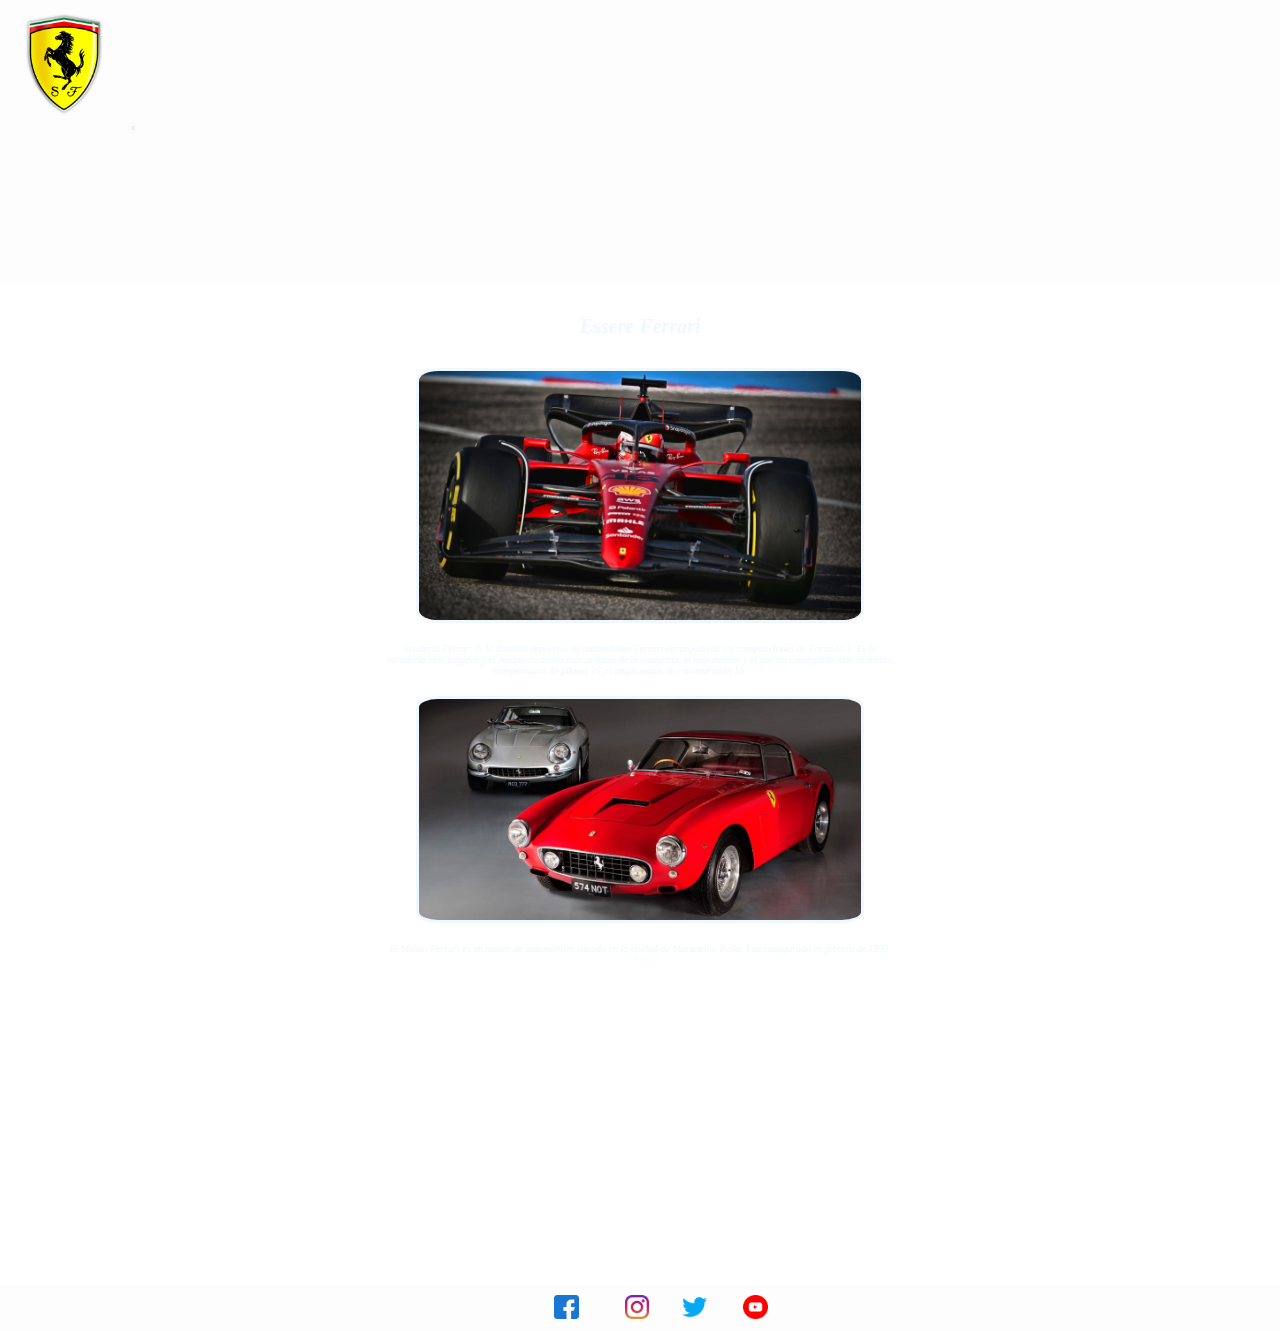
==== index.html @ 16c1b0e4 "pre entrega 2 v1" ====
<!DOCTYPE html>
<html lang="en">
<head>
    <meta charset="UTF-8">
    <meta name="viewport" content="width=device-width, initial-scale=1.0">
    <link href="https://cdn.jsdelivr.net/npm/bootstrap@5.3.1/dist/css/bootstrap.min.css" rel="stylesheet" integrity="sha384-4bw+/aepP/YC94hEpVNVgiZdgIC5+VKNBQNGCHeKRQN+PtmoHDEXuppvnDJzQIu9" crossorigin="anonymous">
    <link rel="shortcut icon" href="./imagenes/icono pestana negro.png"
    type="image/x-icon">
    <title> FERRARI </title>
    <link rel="stylesheet" href="./css/estilos.css">
</head>
<body class="fondo">
    
    

    <header> 
        
       
        
        <nav class="navbar   ">
            <div class="container-fluid">
              <a class="navbar-brand" href="#">
                <img src="imagenes/ferrari-emblem-vector-logo.png" alt="logobarra" class="logobarra">
              </a>
              <button class="navbar-toggler" type="button" data-bs-toggle="collapse" data-bs-target="#navbarNav" aria-controls="navbarNav" aria-expanded="false" aria-label="Toggle navigation">
                <span class="navbar-toggler-icon"></span>
              </button>
              <div class="collapse navbar-collapse" id="navbarNav">
                <ul class="navbar-nav">
                  <li class="nav-item">
                    <a class="nav-link"  href="index.html">inicio</a>
                  </li>
                  <li class="nav-item">
                    <a class="nav-link" href="./paginas/street.html">street</a>
                  </li>
                  <li class="nav-item">
                    <a class="nav-link" href="./paginas/scuderia.html">scuderia</a>
                  </li>
                  <li class="nav-item">
                    <a class="nav-link " href="./paginas/historia.html">historia</a>
                  </li>
                  <li class="nav-item">
                    <a class="nav-link " href="./paginas/sobrenosotros.html">sobre nosotros</a>
                  </li>
                </ul>
              </div>
            </div>
          </nav>

    </header>

    <main>
        
        <h1>Essere Ferrari</h1><!-- titulo pagina principal -->
            
            <img src="./imagenes/f1 inicio 1.jpg" alt="f1 inicio" class="img1 imgr">
            <div class="noticia1">
            <p> Scuderia Ferrari es la división deportiva de automóviles Ferrari encargada de las competiciones de Fórmula 1. Es la escudería más longeva y el equipo en activo más antiguo de la categoría, el más exitoso y el que ha conseguido más victorias, campeonatos de pilotos 15 y campeonatos de constructores 16 </p>
            <a href="./paginas/scuderia.html"> VER MAS</a>
            </div>


    </main>

    <section>
        
        <img src="./imagenes/ferrari clasico.jpg" alt="clasico inicio" class="img2 imgr">
        <div class="noticia1">
        <p>El Museo Ferrari es un museo de automóviles situado en la ciudad de Maranello, Italia. Fue inaugurado en febrero de 1990. </p>
        <a href="./paginas/historia.html"> VER MAS</a>
        </div>

    </section>

    <footer>
        
            <a href="https://www.facebook.com/Ferrari">Facebook</a>
            <img src="./imagenes/facebook.png" alt="facebook" class="facebook">
            <a href="https://www.instagram.com/ferrari/">Instagram</a>
            <img src="./imagenes/instagram.png" alt="instagram" class="instagram" >
            <a href="https://twitter.com/Ferrari">Twitter</a>
            <img src="./imagenes/twitter.png" alt="twitter" class="twitter">
            <a href="https://www.youtube.com/user/ferrariworld">Youtube</a>
            <img src="./imagenes/youtube.png" alt="youtube" class="youtube">
            
        
        
    </footer>
    <script src="https://cdn.jsdelivr.net/npm/bootstrap@5.3.1/dist/js/bootstrap.bundle.min.js" integrity="sha384-HwwvtgBNo3bZJJLYd8oVXjrBZt8cqVSpeBNS5n7C8IVInixGAoxmnlMuBnhbgrkm" crossorigin="anonymous"></script>

</body>
</html>
---- css/estilos.css ----
html{
    font-size: 62.5%;
}
*{
   margin: 0;
   padding: 0; 
   box-sizing: border-box;
}
body{color: aliceblue;
    text-decoration: aliceblue;
    font-style: italic;
}
.fondo{
   
 background-image: url("../imagenes/telon-fondo-textura-tela-tenida-oscura.jpg"); 
    background-position: center;
 background-repeat: no-repeat;
   background-size: cover;
   
}
header  {
    background-color: rgba(252, 252, 252, 0.637);
    
    

    
   

}
.nav-item{
    display: flex;
    justify-content: space-around;
    align-items: center;
}
.logobarra {
    display: inline-block;
    width: 10%;
    height: 10%;
    
    

}
    


ul{
    
    
    list-style-type: none;
    
}
ul li{
    
    
    display: inline-block;
    
    padding-top: 10px;
    padding-left: 30px;
    padding-right: 30px;
    padding-bottom: 10px;
    
}
.imgr{
    border-radius: 5%;
    border-style: solid;
    margin: auto;
    width: 35%;
}
.historia{
    display: block;
    margin: auto;
}

a{
    color: rgb(253, 253, 253);
    text-decoration: none;
    
    
}
.img1{
    display: block;
    width: 35%;
    height: 35%;
    margin: auto;
    
}
.img2{
    display: block;
    width: 35%;
    height: 35%;
    margin: auto;
}
h1{
    text-align: center;
    padding-top: 30px;
    padding-bottom: 30px;
   
}
p{
    display: inline;
   
}
.noticia1{
    margin: 20px 30% 20px 30%;
    text-align: center;

    
    
}

footer{
    display: inline-block;
    text-align: center;
    background-color: rgba(252, 252, 252, 0.637) ;
    padding-top: 10px;
    padding-left: 30px;
    padding-right: 30px;
    padding-bottom: 10px;
}
.facebook{
    height: 2%;
    width: 2%;
}
.instagram{
    height: 2%;
    width: 2%;
}
.twitter{
    height: 2%;
    width: 2%;
}
.youtube{
    height: 2%;
    width: 2%;
}
h2{
    text-align: center;
    margin-top: 10px;
    margin-bottom: 10px;
}
 

h3{
    text-align: center;
    margin-top: 10px;
    margin-bottom: 10px;
    font-size: 200%;
}

h4{
    text-align: center;
    margin-top: 10px;
    margin-bottom: 10px;
    font-size: 200%;
}



.grid-container{
    display: grid;
    grid-template-columns: 1fr 1fr;
    grid-template-rows: 1fr 1fr;
    grid-row-gap: 30%;
    margin-top: 5%;

}
.corporativo{
    display: grid;
}

.grid-item1{
    display: grid;
    text-align: center;
    justify-content: center;
    align-items: center;
}
.grid-item2{
    display: grid;
    text-align: center;
    justify-content: center;
    align-items: center;
    justify-self: left;
}

footer{
    margin-top: 300px;
}
.catalogo-1{
    margin-left: 15%;
    display: grid;
    grid-template-columns: 1fr 1fr;
    grid-template-rows: 1fr 1fr ;
    
    

}
.formulario{
    border-style: solid;
    border-radius: 5%;
    border-color: aliceblue;
    padding: 20%;
}
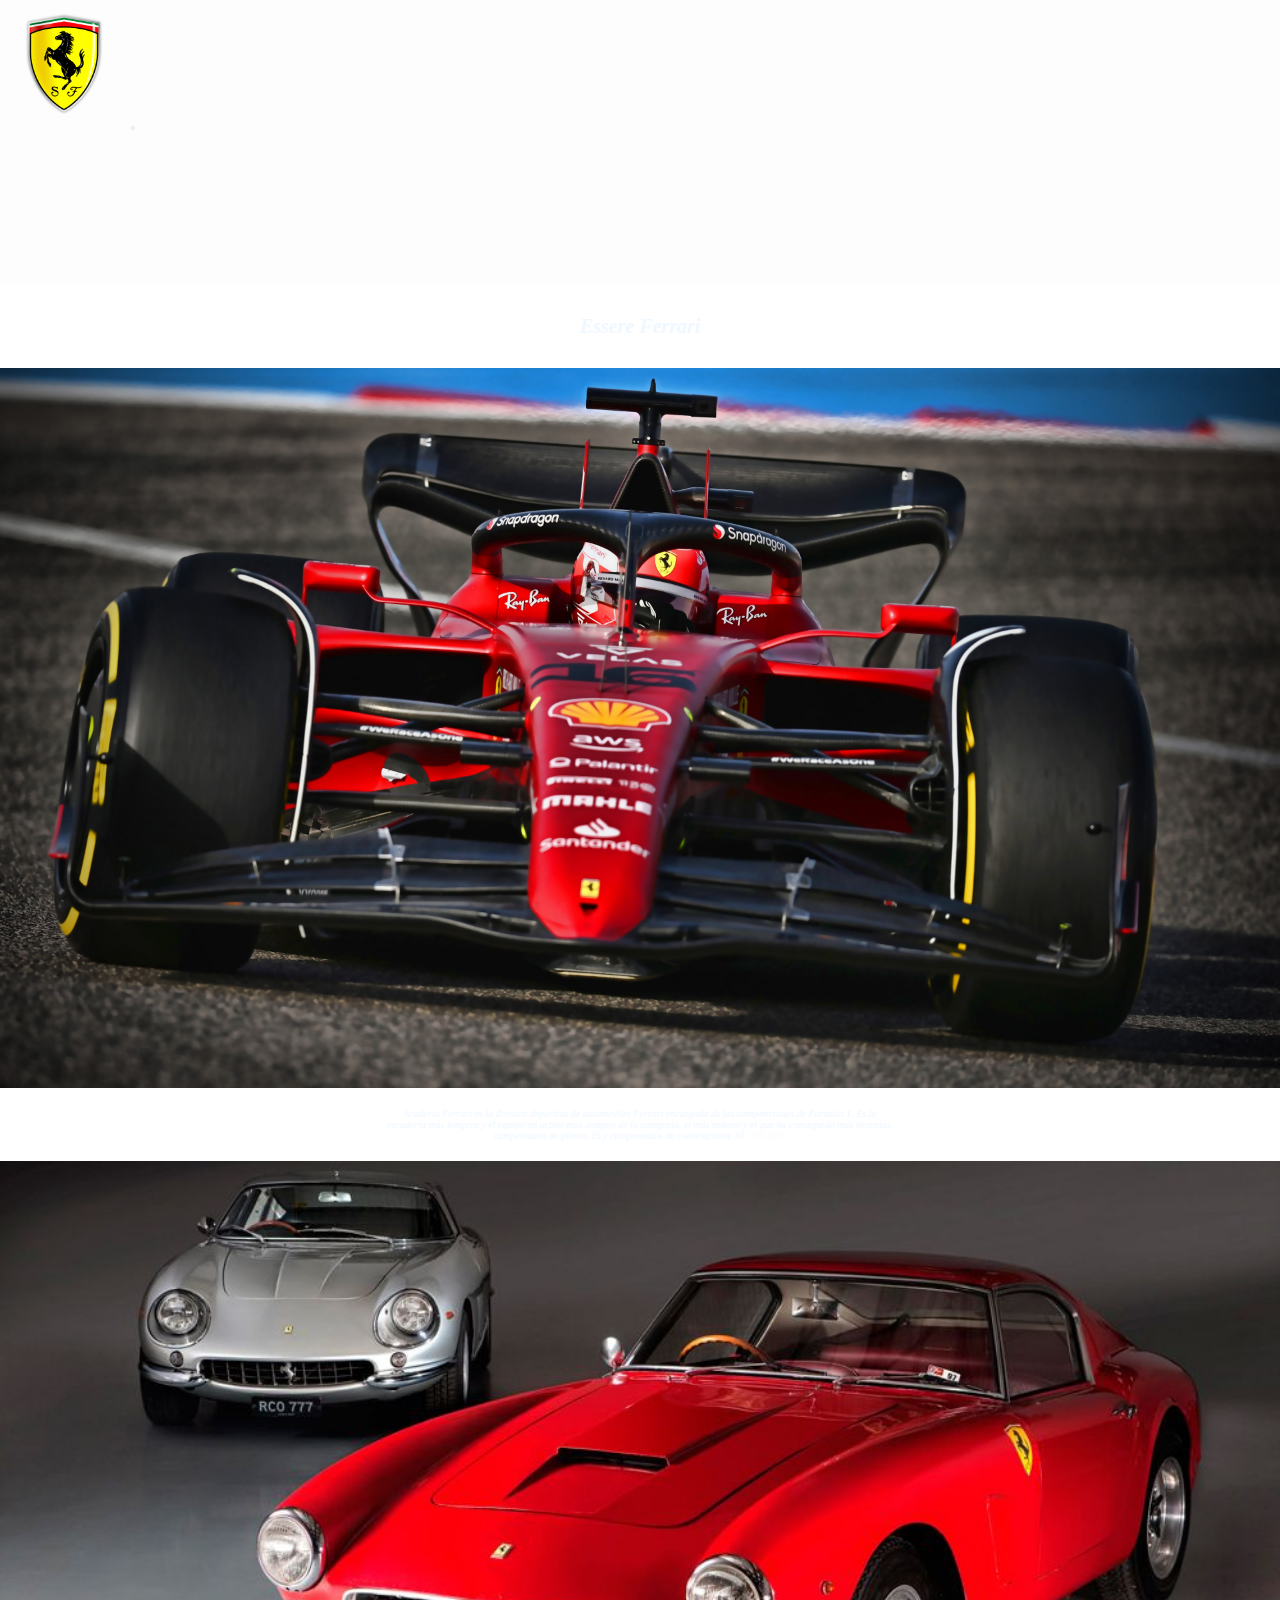
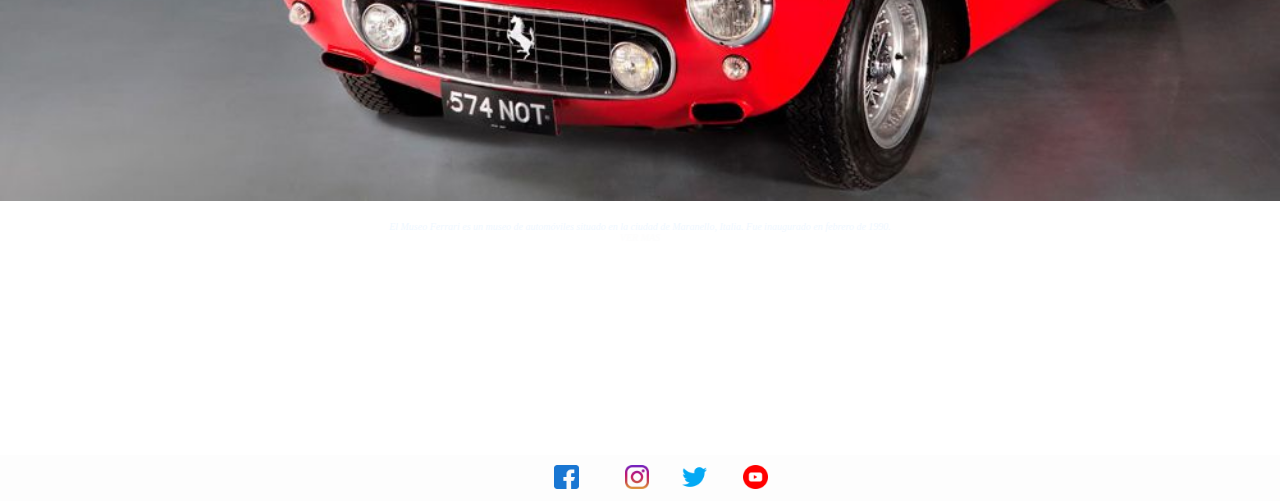
==== commit b5ad3c7b: "foto total" ====
--- a/index.html
+++ b/index.html
@@ -53,7 +53,7 @@
         
         <h1>Essere Ferrari</h1><!-- titulo pagina principal -->
             
-            <img src="./imagenes/f1 inicio 1.jpg" alt="f1 inicio" class="img1 imgr">
+            <img src="./imagenes/f1 inicio 1.jpg" alt="f1 inicio" class="img3 ">
             <div class="noticia1">
             <p> Scuderia Ferrari es la división deportiva de automóviles Ferrari encargada de las competiciones de Fórmula 1. Es la escudería más longeva y el equipo en activo más antiguo de la categoría, el más exitoso y el que ha conseguido más victorias, campeonatos de pilotos 15 y campeonatos de constructores 16 </p>
             <a href="./paginas/scuderia.html"> VER MAS</a>
@@ -64,7 +64,7 @@
 
     <section>
         
-        <img src="./imagenes/ferrari clasico.jpg" alt="clasico inicio" class="img2 imgr">
+        <img src="./imagenes/ferrari clasico.jpg" alt="clasico inicio" class="img3 ">
         <div class="noticia1">
         <p>El Museo Ferrari es un museo de automóviles situado en la ciudad de Maranello, Italia. Fue inaugurado en febrero de 1990. </p>
         <a href="./paginas/historia.html"> VER MAS</a>
--- a/css/estilos.css
+++ b/css/estilos.css
@@ -41,6 +41,7 @@
     
 
 }
+
     
 
 
@@ -82,6 +83,13 @@
     display: block;
     width: 35%;
     height: 35%;
+    margin: auto;
+    
+}
+.img3{
+    display: block;
+    width: 100%;
+   
     margin: auto;
     
 }
@@ -184,7 +192,7 @@
 }
 
 footer{
-    margin-top: 300px;
+    margin-top: 15%;
 }
 .catalogo-1{
     margin-left: 15%;
@@ -194,10 +202,35 @@
     
     
 
+}
+.video{
+    border-style: solid;
+    border-radius: 5%;
+    border-color: aliceblue;
 }
 .formulario{
     border-style: solid;
     border-radius: 5%;
     border-color: aliceblue;
     padding: 20%;
+}
+@media screen and (max-width:600px) {
+     .grid-container{
+        grid-template-columns: 1fr;
+        grid-template-rows: 1fr 1fr 1fr 1fr;
+        grid-row-gap: 5%;
+    }
+    .catalogo-1{
+        grid-template-columns: 1fr;
+        grid-template-rows: 1fr 1fr 1fr 1fr;
+        grid-row-gap: 5%;
+        
+    }
+    .grid-item2{
+        justify-self: center;
+    }
+    
+    .video{
+        width: auto;
+    }
 }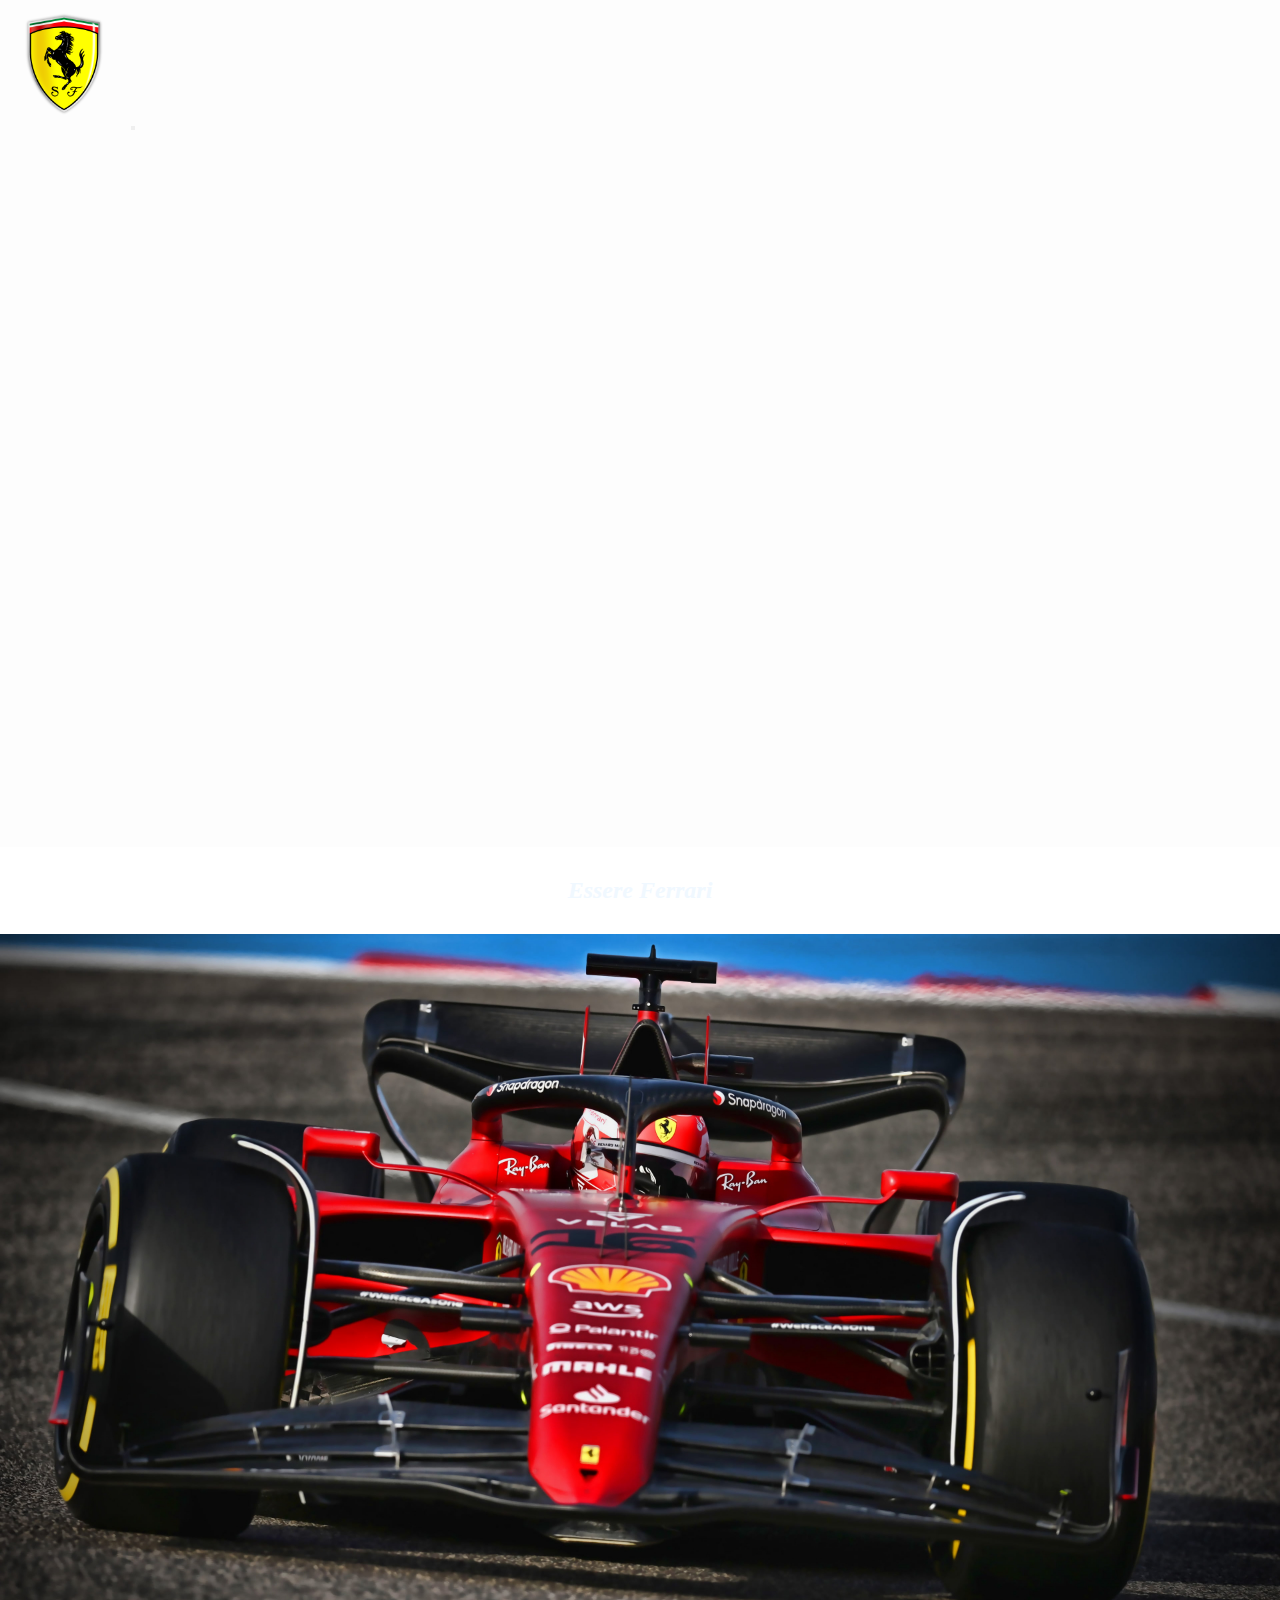
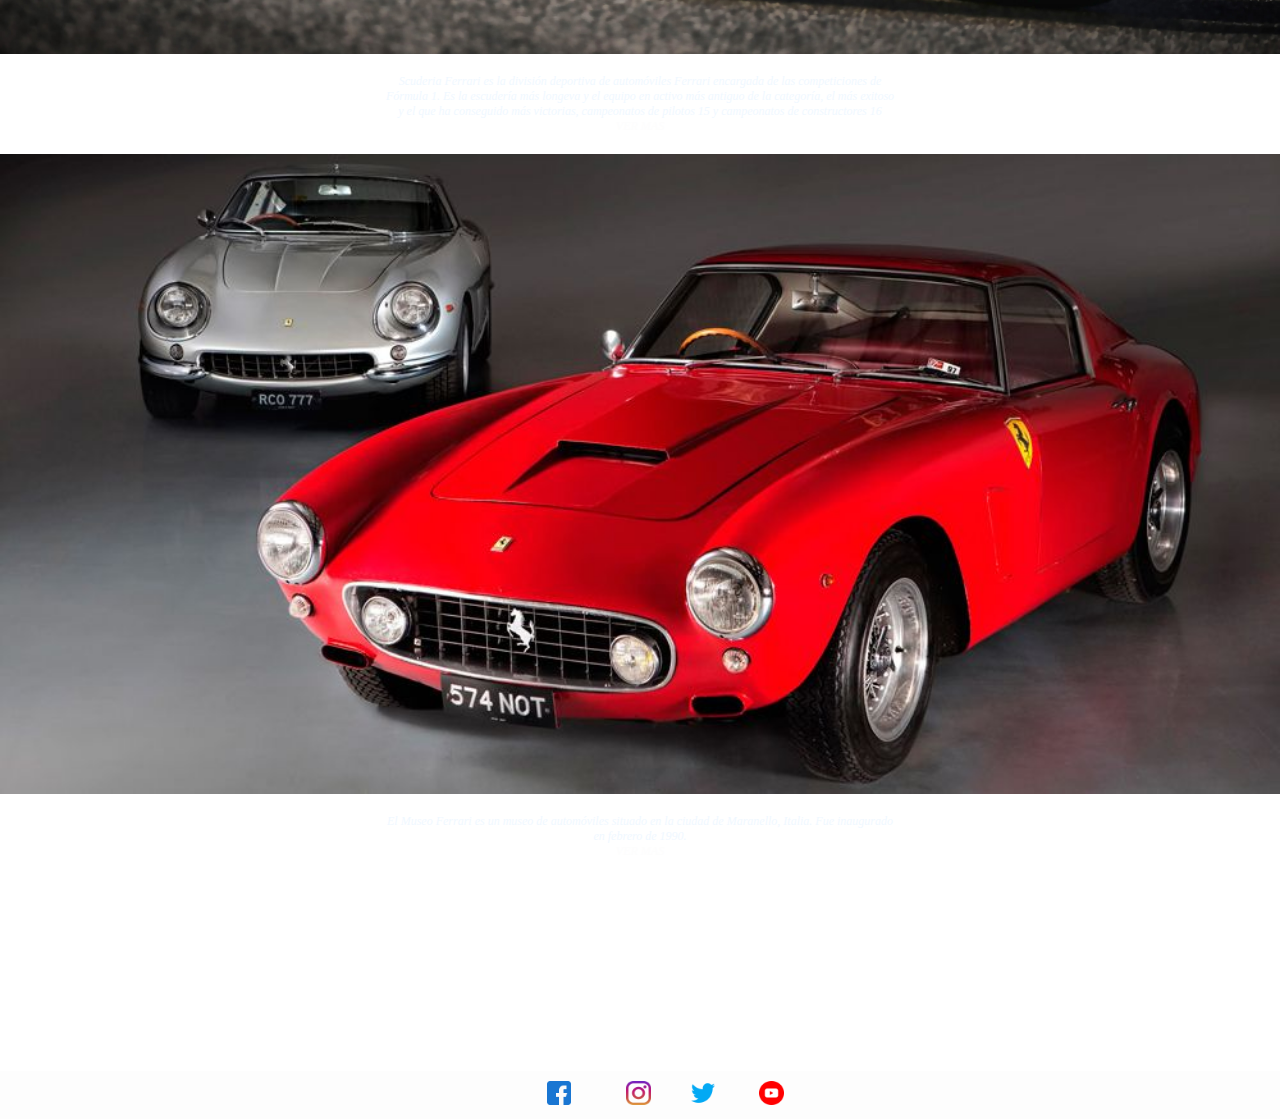
==== commit cce2ebad: "correccion 2" ====
--- a/index.html
+++ b/index.html
@@ -13,13 +13,13 @@
     
     
 
-    <header> 
+    <header > 
         
        
         
-        <nav class="navbar   ">
+        <nav class="navbar  navbar-expand-lg ">
             <div class="container-fluid">
-              <a class="navbar-brand" href="#">
+              <a class="navbar-brand" href="./index.html">
                 <img src="imagenes/ferrari-emblem-vector-logo.png" alt="logobarra" class="logobarra">
               </a>
               <button class="navbar-toggler" type="button" data-bs-toggle="collapse" data-bs-target="#navbarNav" aria-controls="navbarNav" aria-expanded="false" aria-label="Toggle navigation">
@@ -40,7 +40,7 @@
                     <a class="nav-link " href="./paginas/historia.html">historia</a>
                   </li>
                   <li class="nav-item">
-                    <a class="nav-link " href="./paginas/sobrenosotros.html">sobre nosotros</a>
+                    <a class="nav-link " href="./paginas/sobrenosotros.html">sobrenosotros</a>
                   </li>
                 </ul>
               </div>
--- a/css/estilos.css
+++ b/css/estilos.css
@@ -1,6 +1,6 @@
 
 html{
-    font-size: 62.5%;
+    font-size: 12px;
 }
 *{
    margin: 0;
@@ -28,18 +28,30 @@
    
 
 }
+
 .nav-item{
+   padding: 5% 30% 5% 30%;
+    
+
+    
+    
+    
+    
+   
+
+}
+.logo{
     display: flex;
-    justify-content: space-around;
-    align-items: center;
-}
+}
+
+
+
+
 .logobarra {
-    display: inline-block;
+   
     width: 10%;
-    height: 10%;
-    
-    
-
+    
+    
 }
 
     
@@ -51,22 +63,12 @@
     list-style-type: none;
     
 }
-ul li{
-    
-    
-    display: inline-block;
-    
-    padding-top: 10px;
-    padding-left: 30px;
-    padding-right: 30px;
-    padding-bottom: 10px;
-    
-}
+
 .imgr{
     border-radius: 5%;
     border-style: solid;
     margin: auto;
-    width: 35%;
+    width: 55%;
 }
 .historia{
     display: block;
@@ -105,10 +107,7 @@
     padding-bottom: 30px;
    
 }
-p{
-    display: inline;
-   
-}
+
 .noticia1{
     margin: 20px 30% 20px 30%;
     text-align: center;
@@ -203,6 +202,7 @@
     
 
 }
+
 .video{
     border-style: solid;
     border-radius: 5%;
@@ -215,6 +215,9 @@
     padding: 20%;
 }
 @media screen and (max-width:600px) {
+    body{
+        font-size: 10px;
+    }
      .grid-container{
         grid-template-columns: 1fr;
         grid-template-rows: 1fr 1fr 1fr 1fr;
@@ -224,13 +227,46 @@
         grid-template-columns: 1fr;
         grid-template-rows: 1fr 1fr 1fr 1fr;
         grid-row-gap: 5%;
+        margin: auto;
         
     }
     .grid-item2{
         justify-self: center;
+        
     }
     
     .video{
         width: auto;
     }
+    .img1{
+        width: 100%;
+       
+        margin: auto;
+        
+    }
+    .imgr{
+        width: 100%;
+       
+        margin: auto;
+        
+    }
+    .noticia1{
+        width: 100%;
+       
+        margin: auto;
+
+    }
+    .historia{
+        width: 100%;
+       
+        margin: auto;
+        margin-bottom: 10px;
+    }
+    .nav-item{
+        margin: auto;
+   
+    
+    
+   }
+  
 }